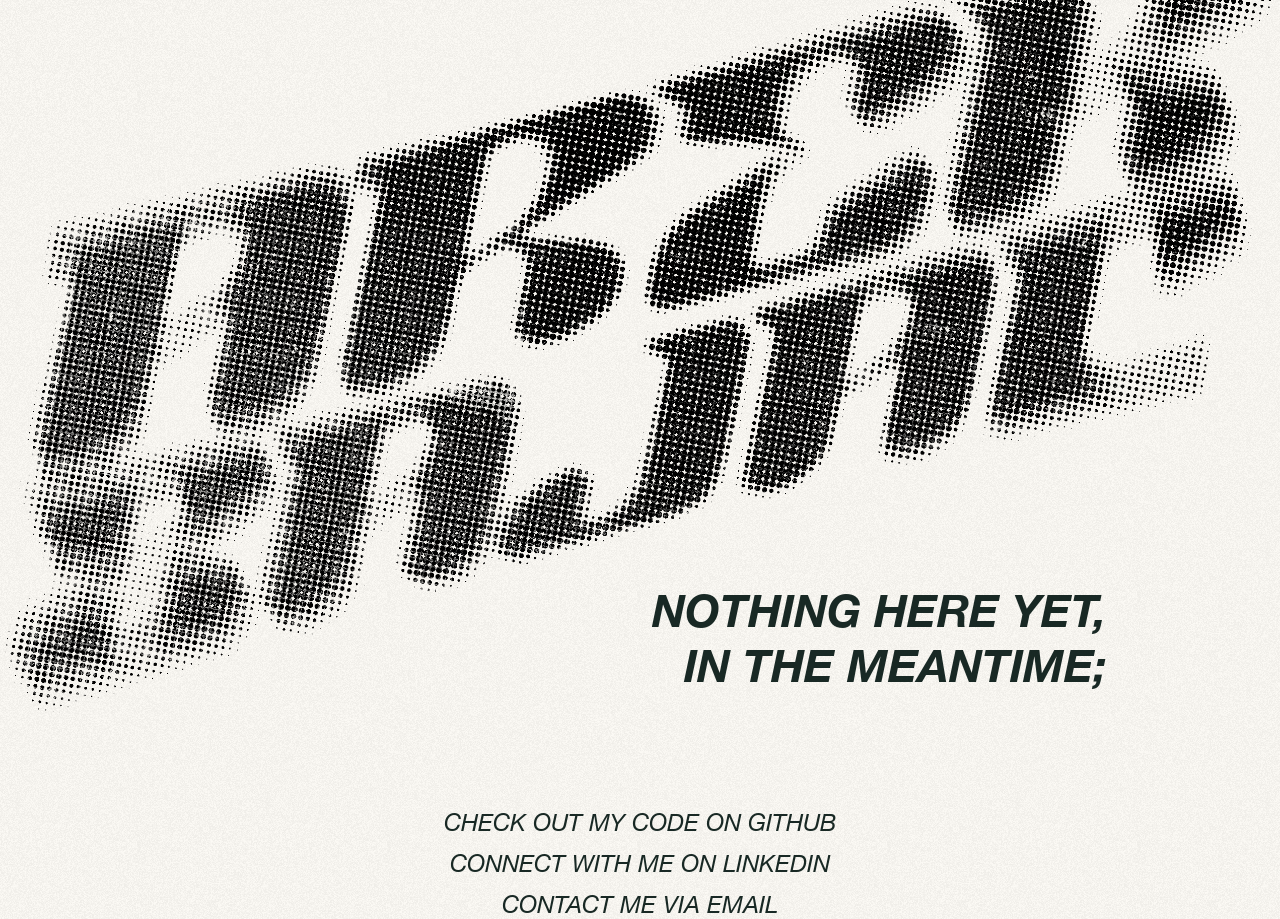
==== index.html @ f092e37f "Initial commit" ====
<!DOCTYPE html>
<html lang="en">

<head>
    <meta charset="UTF-8">
    <meta http-equiv="X-UA-Compatible" content="IE=edge">
    <meta name="viewport" content="width=device-width, initial-scale=1.0">
    <title>Arek Zajac</title>

    <link href="style.css" rel="stylesheet">
</head>

<body>
    <div id="header">
        <img id="title" src="assets/images/title_black.png"/>
        <a id="subtitle">NOTHING HERE YET,<br> IN THE MEANTIME;</a>
    </div>
    <div id="links">
        <a class="link" href="https://github.com/ArekZajac">CHECK OUT MY CODE ON GITHUB</a>
        <a class="link" href="https://www.linkedin.com/in/arekzajac/">CONNECT WITH ME ON LINKEDIN</a>
        <a class="link">CONTACT ME VIA EMAIL</a>
    </div>
</body>

</html>
---- style.css ----
html{
    background-color: rgb(252, 250, 245);
    color: rgb(1, 19, 15);
    display: flex;
    justify-content: center;
    background-image: url("assets/images/noise.png");
    background-size: 250px;
    background-repeat: repeat;
}

body {
    display: flex;
    flex-direction: column;
    align-items: center;
    justify-content: center;
    width: clamp(80vw, 80vw, 1920px);
    height: 100vh;
    margin: 0;
}

a {
    color: inherit;
    text-decoration: inherit;
}

#header {
    width: 100%;
    position: relative;
    display: flex;
    flex-direction: column;
    align-items: center;
    justify-content: center;
}

#title {
    width: 100vw;
    max-width: 1920px;
}

#subtitle {
    font-family: "HelveticaNeue-BoldItalic";
    text-align: right;
    font-size: clamp(16px, 3.5vw, 64px);
    position: absolute;
    bottom: .5em;
    right: 1em;
    opacity: .9;
}

#links {
    display: flex;
    position: relative;
    flex-direction: column;
    align-items: center;
    margin: 5em 0 5em 0;
    opacity: .9;
}

.link {
    font-family: "HelveticaNeue-Italic";
    font-size: clamp(16px, 24px, 32px);
    padding-top: .5em;
    text-decoration-line: underline 1px;
}

@font-face {
    font-family: "HelveticaNeue-BoldItalic";
    src: url(assets/fonts/HelveticaNeue-BoldItalic.ttf);
}

@font-face {
    font-family: "HelveticaNeue-Italic";
    src: url(assets/fonts/HelveticaNeue-Italic.ttf);
}

@media (prefers-color-scheme: dark) {
    html {
        background-color: rgb(1, 19, 15);
        color: rgb(252, 250, 245);
    }

    #title {
        content: url("assets/images/title_white.png");
    }
}
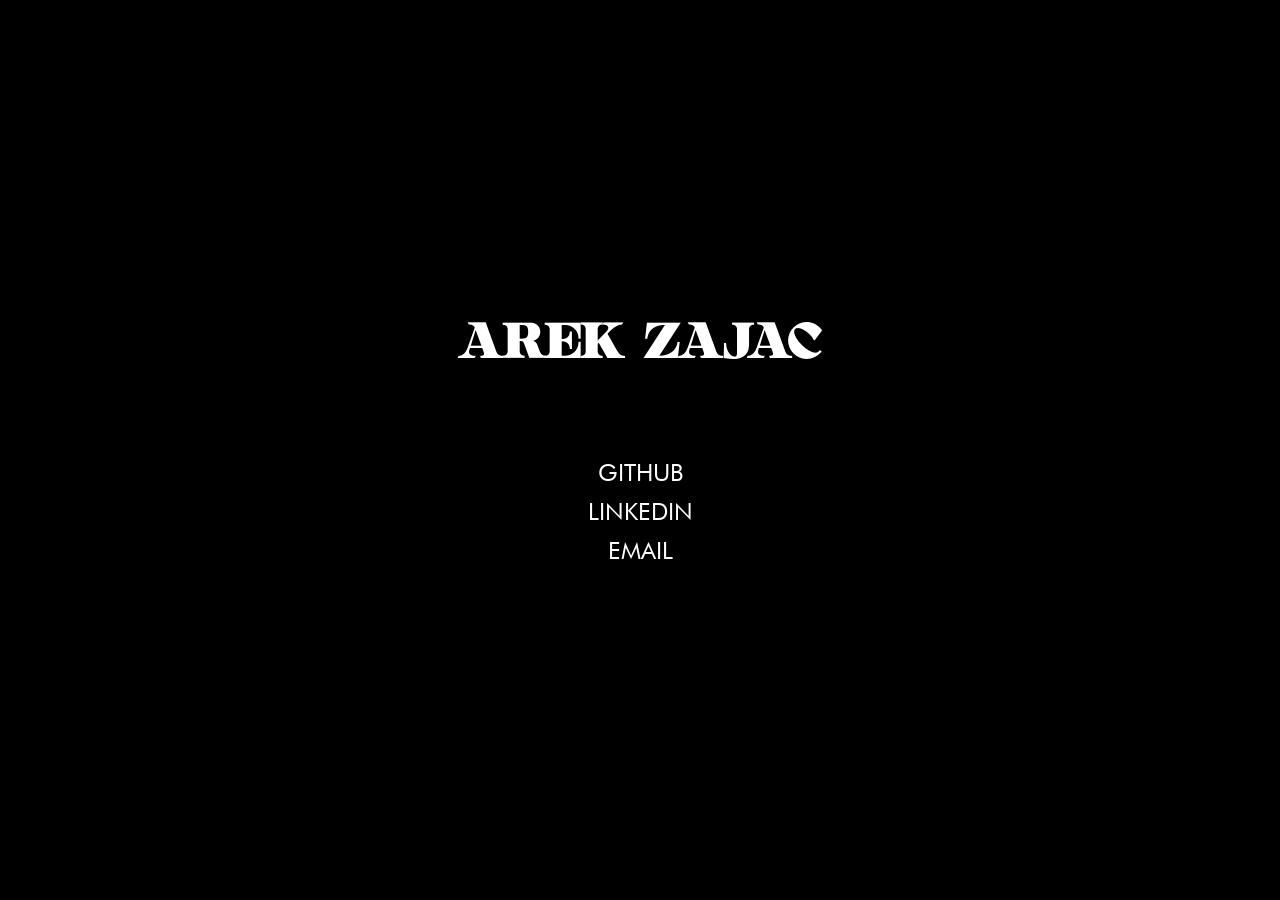
==== commit e65b25fe: "Design Refresh" ====
--- a/index.html
+++ b/index.html
@@ -11,14 +11,13 @@
 </head>
 
 <body>
-    <div id="header">
-        <img id="title" src="assets/images/title_black.png"/>
-        <a id="subtitle">NOTHING HERE YET,<br> IN THE MEANTIME;</a>
-    </div>
+    <h1 id="header">
+        Arek Zajac
+    </h1>
     <div id="links">
-        <a class="link" href="https://github.com/ArekZajac">CHECK OUT MY CODE ON GITHUB</a>
-        <a class="link" href="https://www.linkedin.com/in/arekzajac/">CONNECT WITH ME ON LINKEDIN</a>
-        <a class="link">CONTACT ME VIA EMAIL</a>
+        <a class="link" href="https://github.com/ArekZajac">GITHUB</a>
+        <a class="link" href="https://www.linkedin.com/in/arekzajac/">LINKEDIN</a>
+        <a class="link" href="mailto:hello@arekzajac.com">EMAIL</a>
     </div>
 </body>
 
--- a/style.css
+++ b/style.css
@@ -1,11 +1,8 @@
 html{
-    background-color: rgb(252, 250, 245);
-    color: rgb(1, 19, 15);
+    background-color: black;
+    color: white;
     display: flex;
     justify-content: center;
-    background-image: url("assets/images/noise.png");
-    background-size: 250px;
-    background-repeat: repeat;
 }
 
 body {
@@ -23,28 +20,14 @@
     text-decoration: inherit;
 }
 
-#header {
-    width: 100%;
+h1 {
     position: relative;
     display: flex;
     flex-direction: column;
     align-items: center;
     justify-content: center;
-}
-
-#title {
-    width: 100vw;
-    max-width: 1920px;
-}
-
-#subtitle {
-    font-family: "HelveticaNeue-BoldItalic";
-    text-align: right;
-    font-size: clamp(16px, 3.5vw, 64px);
-    position: absolute;
-    bottom: .5em;
-    right: 1em;
-    opacity: .9;
+    font-family: "Patheos-Regular";
+    font-size: 3em;
 }
 
 #links {
@@ -52,34 +35,27 @@
     position: relative;
     flex-direction: column;
     align-items: center;
-    margin: 5em 0 5em 0;
-    opacity: .9;
+    margin: 3em 0 3em 0;
 }
 
 .link {
-    font-family: "HelveticaNeue-Italic";
-    font-size: clamp(16px, 24px, 32px);
-    padding-top: .5em;
-    text-decoration-line: underline 1px;
+    font-family: "Futura";
+    font-size: 1.5em;
+    border-top: 10px;
+    padding: 5px;
+}
+
+.link:hover {
+    background-color: white;
+    color: black;
 }
 
 @font-face {
-    font-family: "HelveticaNeue-BoldItalic";
-    src: url(assets/fonts/HelveticaNeue-BoldItalic.ttf);
+    font-family: "Patheos-Regular";
+    src: url(assets/fonts/Patheos-Regular.otf);
 }
 
 @font-face {
-    font-family: "HelveticaNeue-Italic";
-    src: url(assets/fonts/HelveticaNeue-Italic.ttf);
-}
-
-@media (prefers-color-scheme: dark) {
-    html {
-        background-color: rgb(1, 19, 15);
-        color: rgb(252, 250, 245);
-    }
-
-    #title {
-        content: url("assets/images/title_white.png");
-    }
+    font-family: "Futura";
+    src: url(assets/fonts/Futura.ttf);
 }
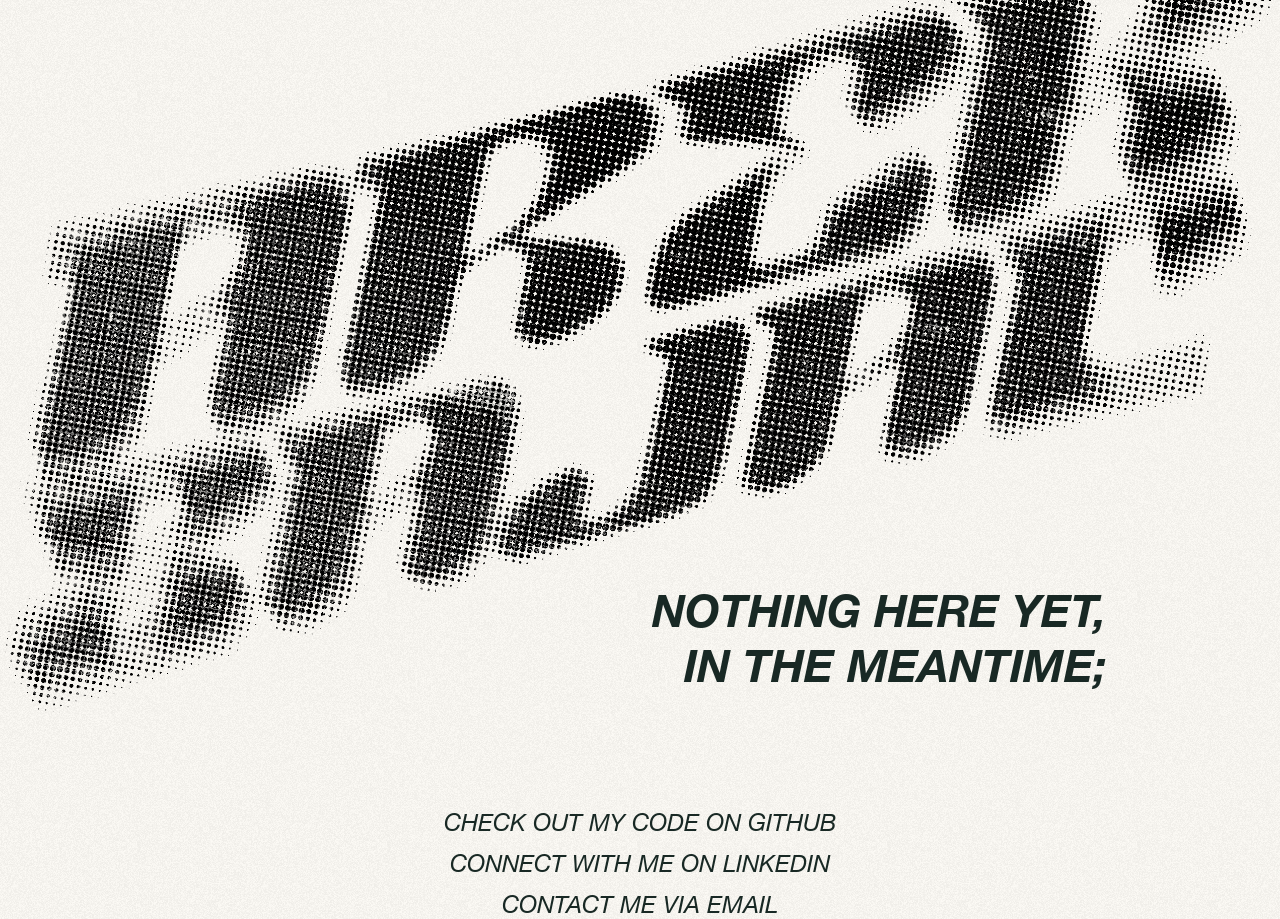
==== commit 0de700fa: "Revert "Design Refresh" This reverts commit e65b25fe9f9411549c880e488b08404236583f68." ====
--- a/index.html
+++ b/index.html
@@ -11,13 +11,14 @@
 </head>
 
 <body>
-    <h1 id="header">
-        Arek Zajac
-    </h1>
+    <div id="header">
+        <img id="title" src="assets/images/title_black.png"/>
+        <a id="subtitle">NOTHING HERE YET,<br> IN THE MEANTIME;</a>
+    </div>
     <div id="links">
-        <a class="link" href="https://github.com/ArekZajac">GITHUB</a>
-        <a class="link" href="https://www.linkedin.com/in/arekzajac/">LINKEDIN</a>
-        <a class="link" href="mailto:hello@arekzajac.com">EMAIL</a>
+        <a class="link" href="https://github.com/ArekZajac">CHECK OUT MY CODE ON GITHUB</a>
+        <a class="link" href="https://www.linkedin.com/in/arekzajac/">CONNECT WITH ME ON LINKEDIN</a>
+        <a class="link">CONTACT ME VIA EMAIL</a>
     </div>
 </body>
 
--- a/style.css
+++ b/style.css
@@ -1,8 +1,11 @@
 html{
-    background-color: black;
-    color: white;
+    background-color: rgb(252, 250, 245);
+    color: rgb(1, 19, 15);
     display: flex;
     justify-content: center;
+    background-image: url("assets/images/noise.png");
+    background-size: 250px;
+    background-repeat: repeat;
 }
 
 body {
@@ -20,14 +23,28 @@
     text-decoration: inherit;
 }
 
-h1 {
+#header {
+    width: 100%;
     position: relative;
     display: flex;
     flex-direction: column;
     align-items: center;
     justify-content: center;
-    font-family: "Patheos-Regular";
-    font-size: 3em;
+}
+
+#title {
+    width: 100vw;
+    max-width: 1920px;
+}
+
+#subtitle {
+    font-family: "HelveticaNeue-BoldItalic";
+    text-align: right;
+    font-size: clamp(16px, 3.5vw, 64px);
+    position: absolute;
+    bottom: .5em;
+    right: 1em;
+    opacity: .9;
 }
 
 #links {
@@ -35,27 +52,34 @@
     position: relative;
     flex-direction: column;
     align-items: center;
-    margin: 3em 0 3em 0;
+    margin: 5em 0 5em 0;
+    opacity: .9;
 }
 
 .link {
-    font-family: "Futura";
-    font-size: 1.5em;
-    border-top: 10px;
-    padding: 5px;
-}
-
-.link:hover {
-    background-color: white;
-    color: black;
+    font-family: "HelveticaNeue-Italic";
+    font-size: clamp(16px, 24px, 32px);
+    padding-top: .5em;
+    text-decoration-line: underline 1px;
 }
 
 @font-face {
-    font-family: "Patheos-Regular";
-    src: url(assets/fonts/Patheos-Regular.otf);
+    font-family: "HelveticaNeue-BoldItalic";
+    src: url(assets/fonts/HelveticaNeue-BoldItalic.ttf);
 }
 
 @font-face {
-    font-family: "Futura";
-    src: url(assets/fonts/Futura.ttf);
+    font-family: "HelveticaNeue-Italic";
+    src: url(assets/fonts/HelveticaNeue-Italic.ttf);
+}
+
+@media (prefers-color-scheme: dark) {
+    html {
+        background-color: rgb(1, 19, 15);
+        color: rgb(252, 250, 245);
+    }
+
+    #title {
+        content: url("assets/images/title_white.png");
+    }
 }
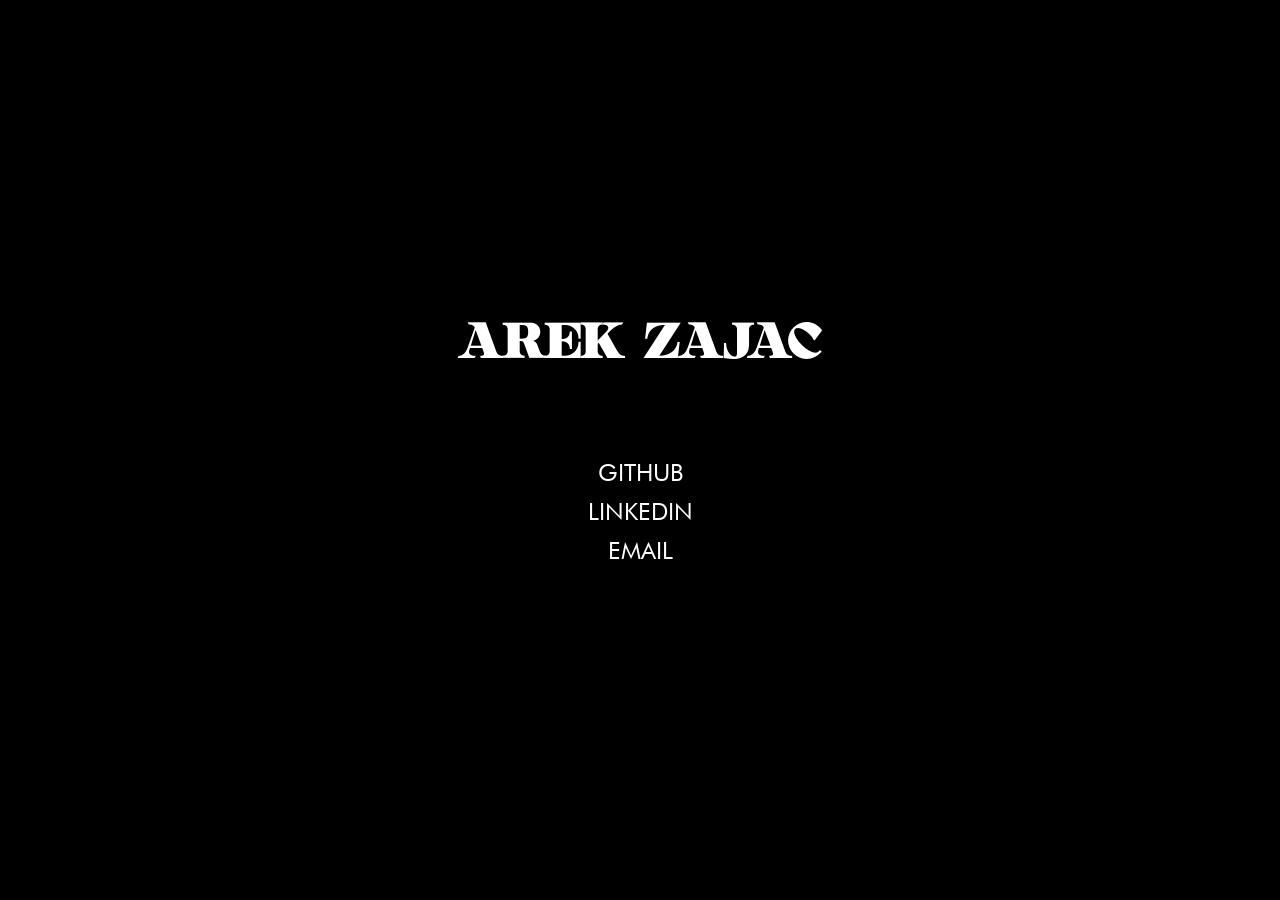
==== commit d9bff6c1: "Design Refresh" ====
--- a/index.html
+++ b/index.html
@@ -11,14 +11,13 @@
 </head>
 
 <body>
-    <div id="header">
-        <img id="title" src="assets/images/title_black.png"/>
-        <a id="subtitle">NOTHING HERE YET,<br> IN THE MEANTIME;</a>
-    </div>
+    <h1 id="header">
+        Arek Zajac
+    </h1>
     <div id="links">
-        <a class="link" href="https://github.com/ArekZajac">CHECK OUT MY CODE ON GITHUB</a>
-        <a class="link" href="https://www.linkedin.com/in/arekzajac/">CONNECT WITH ME ON LINKEDIN</a>
-        <a class="link">CONTACT ME VIA EMAIL</a>
+        <a class="link" href="https://github.com/ArekZajac">GITHUB</a>
+        <a class="link" href="https://www.linkedin.com/in/arekzajac/">LINKEDIN</a>
+        <a class="link" href="mailto:hello@arekzajac.com">EMAIL</a>
     </div>
 </body>
 
--- a/style.css
+++ b/style.css
@@ -1,11 +1,8 @@
 html{
-    background-color: rgb(252, 250, 245);
-    color: rgb(1, 19, 15);
+    background-color: black;
+    color: white;
     display: flex;
     justify-content: center;
-    background-image: url("assets/images/noise.png");
-    background-size: 250px;
-    background-repeat: repeat;
 }
 
 body {
@@ -23,28 +20,14 @@
     text-decoration: inherit;
 }
 
-#header {
-    width: 100%;
+h1 {
     position: relative;
     display: flex;
     flex-direction: column;
     align-items: center;
     justify-content: center;
-}
-
-#title {
-    width: 100vw;
-    max-width: 1920px;
-}
-
-#subtitle {
-    font-family: "HelveticaNeue-BoldItalic";
-    text-align: right;
-    font-size: clamp(16px, 3.5vw, 64px);
-    position: absolute;
-    bottom: .5em;
-    right: 1em;
-    opacity: .9;
+    font-family: "Patheos-Regular";
+    font-size: 3em;
 }
 
 #links {
@@ -52,34 +35,27 @@
     position: relative;
     flex-direction: column;
     align-items: center;
-    margin: 5em 0 5em 0;
-    opacity: .9;
+    margin: 3em 0 3em 0;
 }
 
 .link {
-    font-family: "HelveticaNeue-Italic";
-    font-size: clamp(16px, 24px, 32px);
-    padding-top: .5em;
-    text-decoration-line: underline 1px;
+    font-family: "Futura";
+    font-size: 1.5em;
+    border-top: 10px;
+    padding: 5px;
+}
+
+.link:hover {
+    background-color: white;
+    color: black;
 }
 
 @font-face {
-    font-family: "HelveticaNeue-BoldItalic";
-    src: url(assets/fonts/HelveticaNeue-BoldItalic.ttf);
+    font-family: "Patheos-Regular";
+    src: url(assets/fonts/Patheos-Regular.otf);
 }
 
 @font-face {
-    font-family: "HelveticaNeue-Italic";
-    src: url(assets/fonts/HelveticaNeue-Italic.ttf);
-}
-
-@media (prefers-color-scheme: dark) {
-    html {
-        background-color: rgb(1, 19, 15);
-        color: rgb(252, 250, 245);
-    }
-
-    #title {
-        content: url("assets/images/title_white.png");
-    }
+    font-family: "Futura";
+    src: url(assets/fonts/Futura.ttf);
 }
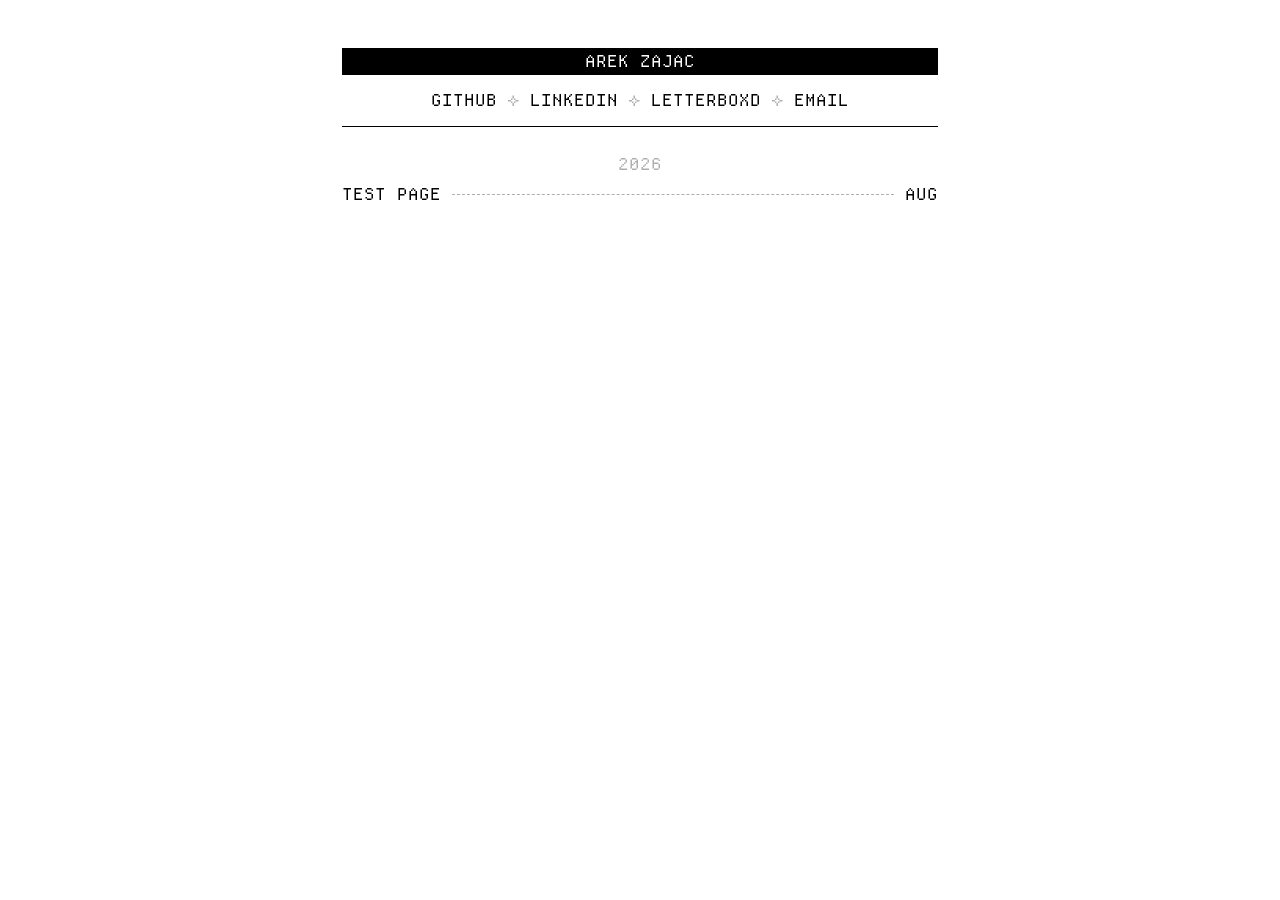
==== commit 7d32bc65: "MVP" ====
--- a/index.html
+++ b/index.html
@@ -3,22 +3,44 @@
 
 <head>
     <meta charset="UTF-8">
-    <meta http-equiv="X-UA-Compatible" content="IE=edge">
     <meta name="viewport" content="width=device-width, initial-scale=1.0">
+
+    <meta name="color-scheme" content="light dark">
+    <link rel="stylesheet" href="/styles/base.css">
+    <link rel="stylesheet" href="/styles/homepage.css">
+
     <title>Arek Zajac</title>
-
-    <link href="style.css" rel="stylesheet">
+    <meta name="description" content="Arek Zajac - projects and writing">
 </head>
 
 <body>
-    <h1 id="header">
-        Arek Zajac
-    </h1>
-    <div id="links">
-        <a class="link" href="https://github.com/ArekZajac">GITHUB</a>
-        <a class="link" href="https://www.linkedin.com/in/arekzajac/">LINKEDIN</a>
-        <a class="link" href="mailto:hello@arekzajac.com">EMAIL</a>
-    </div>
+    <main>
+        <header>
+            <h1>Arek Zajac</h1>
+            <nav>
+                <a target="_blank" href="https://www.github.com/ArekZajac">GitHub</a>
+                <span>✧</span>
+                <a target="_blank" href="https://www.linkedin.com/in/arekzajac">Linkedin</a>
+                <span>✧</span>
+                <a target="_blank" href="https://www.letterboxd.com/ArekZ">Letterboxd</a>
+                <span>✧</span>
+                <a target="_blank" href="mailto:hello@arekzajac.com">Email</a>
+            </nav>
+        </header>
+
+        <section class="projects">
+            <h2 class="year">2026</h2>
+            <ul>
+                <li>
+                    <a href="/blog/test-page/">
+                        <span class="title">Test Page</span>
+                        <span class="leader"></span>
+                        <span class="date">Aug</span>
+                    </a>
+                </li>
+            </ul>
+        </section>
+    </main>
 </body>
 
-</html>+</html>
--- a/styles/base.css
+++ b/styles/base.css
@@ -0,0 +1,65 @@
+@font-face {
+  font-family: "Departure Mono";
+  src: url("/assets/fonts/DepartureMono-Regular.woff2") format("woff2");
+  font-display: swap;
+}
+
+@font-face {
+  font-family: "Inter";
+  src: url("/assets/fonts/InterVariable.woff2") format("woff2");
+  font-weight: 100 900;
+  font-display: swap;
+}
+
+:root {
+  --font-mono: "Departure Mono", ui-monospace, monospace;
+  --font-sans: "Inter", system-ui, sans-serif;
+  --font-size: 16.5px; /*  Should be multiple of 11px */
+
+  --px:          calc(var(--font-size) / 11);  /*  1.5px  one font pixel */
+  --line:        calc(var(--px) * 18);         /* 27  px  one row */
+  --gap-row:     calc(var(--px) * 2);          /*  3  px  within a group */
+  --gap-group:   calc(var(--px) * 8);          /* 12  px  between groups */
+  --gap-section: calc(var(--px) * 16);         /* 24  px  between sections */
+  --page:        calc(var(--px) * 32);         /* 48  px  page padding */
+
+  --bg: #ffffff;
+  --faint: #ededed; /* code blocks, needs to sit just off --bg */
+  --tint: #aeaeae;
+  --heavy: #000000;
+  --accent: #ddff00;
+}
+
+@media (prefers-color-scheme: dark) {
+  :root {
+    --bg: #000000;
+    --faint: #1c1c1c;
+    --heavy: #ffffff;
+    --accent: #d40309;
+  }
+}
+
+html {
+  background-color: var(--bg);
+  color: var(--heavy);
+  font-family: var(--font-mono);
+  font-size: var(--font-size);
+  line-height: var(--line);
+  text-transform: uppercase;
+}
+
+body {
+  margin: 0;
+}
+
+main {
+  box-sizing: border-box;
+  max-width: 640px;
+  margin: 0 auto;
+  padding: var(--page) 2ch;
+}
+
+a {
+  color: inherit;
+  text-decoration: none;
+}
--- a/styles/homepage.css
+++ b/styles/homepage.css
@@ -0,0 +1,102 @@
+header {
+  margin-bottom: var(--gap-section);
+  padding-bottom: var(--gap-group);
+  border-bottom: var(--px) solid var(--heavy);
+
+  h1 {
+    margin: 0;
+    font: inherit;
+    text-align: center;
+    color: var(--bg);
+    background-color: var(--heavy);
+  }
+
+  nav {
+    display: flex;
+    justify-content: center;
+    gap: 1ch;
+    margin-top: var(--gap-group);
+
+    span {
+        color: var(--tint);
+    }
+
+    a:hover {
+      background-color: var(--accent);
+    }
+  }
+}
+
+/* PROJECTS */
+
+.projects {
+  .year {
+    margin: 0 0 var(--gap-row);
+    font: inherit;
+    text-align: center;
+    color: var(--tint);
+  }
+
+  ul + .year {
+    margin-top: var(--gap-group);
+  }
+
+  ul {
+    margin: 0;
+    padding: 0;
+    list-style: none;
+  }
+
+  li + li {
+    margin-top: var(--gap-row);
+  }
+
+  a {
+    display: flex;
+    align-items: baseline;
+    gap: 1ch;
+
+    &:hover {
+      background-color: var(--accent);
+
+      .leader {
+        border-color: var(--heavy);
+      }
+    }
+  }
+
+  .leader {
+    flex: 1;
+    align-self: center;
+    min-width: 2ch;
+    border-top: var(--px) dashed var(--tint);
+  }
+
+  .date {
+    flex: none;
+  }
+}
+
+/* NARROW SCREENS */
+
+@media (width < 480px) {
+  header nav {
+    flex-wrap: wrap;
+
+    span {
+      display: none;
+    }
+  }
+
+  .projects a {
+    flex-wrap: wrap;
+
+    .leader {
+      display: none;
+    }
+
+    .date {
+      color: var(--tint);
+    }
+  }
+}
